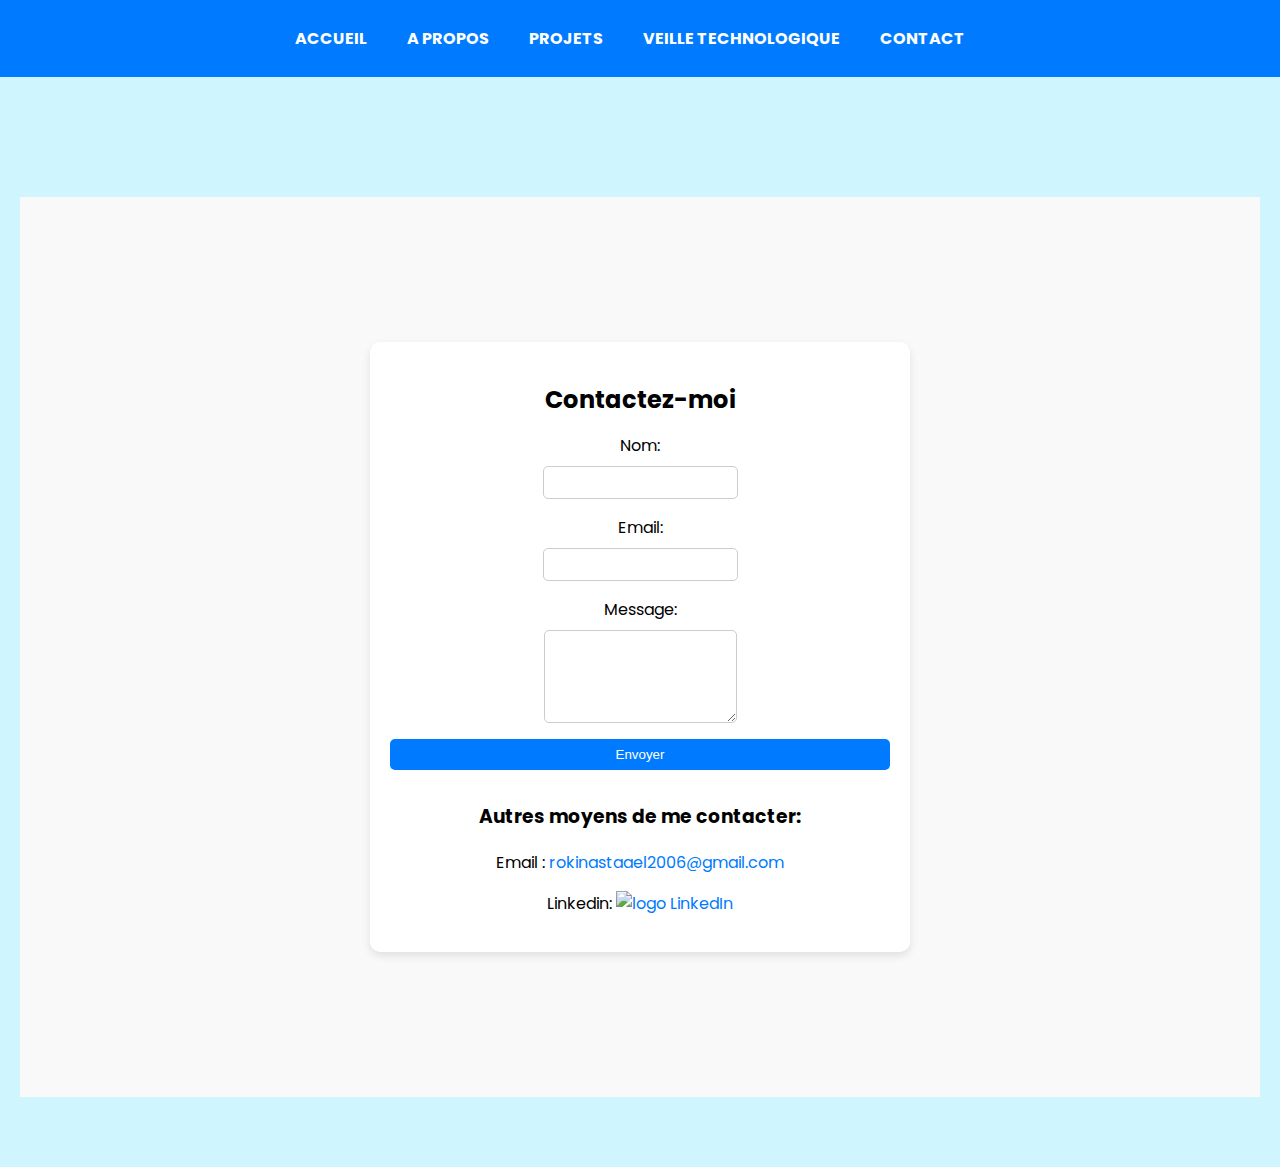
==== contact.html @ 7cf1814d "Add files via upload" ====
<html>
<head>
   <title>Accueil</title>
   <link rel="stylesheet" href="style.css"/>
   <link rel="stylesheet" href="https://fonts.googleapis.com/css2?family=Poppins:wght@400;700&display=swap"/>
</head>

<body>
<header>

<nav>
  <ul class="liste">
    <li><a href="index.html" class="button" id="navButton1">ACCUEIL</a></li>
    <li><a href="apropos.html" class="button" id="navButton2">A PROPOS</a></li>
    <li><a href="projets.html" class="button" id="navButton3">PROJETS</a></li>
	<li><a href="veille.html" class="button" id="navButton4">VEILLE TECHNOLOGIQUE</a></li>
    <li><a href="contact.html" class="button" id="navButton5">CONTACT</a></li>   
  </ul>
</nav>

</header>

<main>
<section id="contact" class="contact">
    <div class="contact-container">
	    <h2>Contactez-moi</h2>
		<form id="contactForm">
		   <div class="form-group">
		        <label for="name">Nom:</label>
				<input type="text" id="name" required>
		   </div>
		   <div class="form-group">
		       <label for="email">Email:</label>
			   <input type="email" id="email" required>
		   </div>
		   <div class="form-group">
		       <label for="message">Message:</label>
			   <textarea id="message" name="message" rows="5" required></textarea>
		   </div>
		   <button type="submit">Envoyer</button>
		</form>
		<div class="contact-info">
		    <h3>Autres moyens de me contacter:</h3>
			<p>Email : <a href="mailto:rokinastaael2006@gmail.com">rokinastaael2006@gmail.com</a></p>
			<p>Linkedin:
			  <a href="https://www.linkedin.com/in/diany-kani-mayila-694b2527a/" target="_blank"> 
			    <img src="imagelinkedin.png" alt="logo LinkedIn">
			  </a>
		    </p>
        </div>
	</div>
</section>
</main>
<script src="script.js"></script>
</body>
</html>
---- style.css ----
body {
	font-family:'Poppins',sans-serif;
	background-color:rgb(207,246,255);
	margin:0;
	padding:0;
}

header {
	background-color: #007bff;
	padding:10px 0;
}

header nav ul {
	display:flex;
	justify-content:center;
	list-style-type:none;
	padding:0;
}

header nav ul li a {
	text-decoration:none;
	color:white;
	font-size:16px;
	padding: 10px 15px;
	border-radius:5px;
	transition:background-color 0.3s;
}

header nav ul li a:hover {
    background-color: #0056b3;
}



main {
	padding:20px; /*pour espacer le contenu principal */
}


.titres {
	text-align:center;
	color:#333;
	margin:30px 0; /*pour espacer avant et après */
}

.titresveille {
	text-align:center;
	color:rgb(4,67,120);
	margin:30px 0;
}

.pagedegarde {
	background-image:url('imageaccueilportefolio.png'); 
    background-size:cover; 
    background-position:center; 
    height:100vh; /*ajuste à la hauteur de l'écran*/
    color:white; /* Couleur du texte */
    display:flex;
    justify-content:center;
    align-items:center; /* Centre le texte horizontalement et verticalement */
    text-align:center;
}

.main-title {
    font-size:50px;
    font-weight:bold;
    margin:0;
}

.subtitle {
    font-size:24px;
    margin:10px 0 0 0;
}

nav ul {
	display:flex;
	justify-content:center;
	list-style-type:none;
	padding:0;
}

nav ul li {
	margin-right:20px;
}

nav .button {
	padding:10px;
	color:white;
	font-weight:bold;
	border:none;
	cursor:pointer;
	font-size:16px;
}

nav .button:hover {
	background-color:rgb(8,194,249); /*pour avoir une couleur quand on passe au-dessus de l'élément */
}


.onglets {
	display:flex;
	justify-content:center;
	margin-bottom:20px;
}

.onglets button {
	background-color:#f0f0f0;
	border:1px solid #ccc;
	border-radius:5px;
	padding:10px 20px;
	margin:0 5px; /* pour espacer les boutons */
	cursor:pointer;
	font-size:16px;
	transition:background-color 0.3s; /*pour rajouter de l'interactivité et de la modernité */
	color:rgb(4,160,205);
	font-family:'Poppins';
}

.onglets button:hover {
	background-color:rgb(146,255,234) ;
}

.onglets button active {
	background-color:#007bff;
	color:rgb(4,160,205);
	border-color:#007bff;
	font-family:'Poppins';
}

.onglets contenu {
	text-align:center;
}

.onglet-panneau {
	display:none;
	padding:20px;
	background-color:#fafafa;
	border:1px solid #ccc;
	border-radius:5px;
	margin-top:10px;
	text-align:justify;
}

.onglet-panneau.active {
	display:block; /*pour afficher le panneau actif*/
}

#veilletechnologique {
	margin-bottom:100px;
}

#contact {
	margin-top:100px;
	clear:both;
}

section {
	min-height:100vh;
	padding:20px;
	box-sizing:border-box;
	margin-bottom:50px;
}

#projets {
	display:flex;
	gap:20px;
	justify-content:center;
	align-items:center;
    margin:50px 0;}

.project {
	display:flex;
	flex-direction:column;
	align-items:center;
	text-align:center;
	width:250px;
	border:1px solid #ccc;
	border-radius:8px;
	overflow:hidden; /*pour recadrer le contenu qui déborde */
	box-shadow: 0 4px 6px rgba(0,0,0,0.1);
	transition:transform 0.3s, box-shadow 0.3s;
}

.project:hover {
	transform:translateY(-10px);
	box-shadow: 0 8px 15px rgba(0,0,0,0.2);
}

.project-image img {
	width:100%;
	height:auto;
}

.project-description {
	padding:20px;
}

.contact {
	display:flex;
	flex-direction:column;
	justify-content:center;
	align-items:center;
	min-height:100vh; /*comme ça ça prendra tout l'écran */
	padding:20px;
	background-color:#f9f9f9;
}

.contact-info {
	margin-top:2rem;
}

.contact-info a {
	color:#007bff;
	text-decoration:none;
}

.contact-info a:hover {
	text-decoraction:underline;
}

.contact-container {
	background:white;
	padding:20px;
	border-radius:10px;
	box-shadow:0 4px 8px rgba(0,0,0,0.1);
	width:100%;
	max-width:500px;
	text-align:center;
}

.contact-container h2 {
	margin-bottom:1rem;
}

.form-group {
	margin-bottom:1rem;
}

label {
	display:block;
	margin-bottom:0.5rem;
}

input, textarea {
	width:calc(100%-20px);
    padding:0.5rem;
    border:1px solid #ccc;
    border-radius:5px;
}

button {
	background-color:#007bff;
	color:white;
	padding:0.5rem 1rem;
	border:none;
	border-radius:5px;
	cursor:pointer;
	margin-top:1rem;
	display:block;
	width:100%;
	text-decoration:none;
}

.button.active {
	color:red;
}


button:hover {
	background-color:#0056b3;
}


.encadre {
	padding:15px;
	background-color:#fff;
	border:2px solid #007BFF;
	border-radius:10px;
	margin:10px 0;
	box-shadow:0 4px 6px rgba(0,0,0,0.1);
	text-align:justify;
}

.veilletechnologique p.encadre {
	margin:20px 0;
}

.liste{
	list-style-type:none;
}

.color{
	color:rgb(4,67,120);
}

.center{
	text-align:center;
}
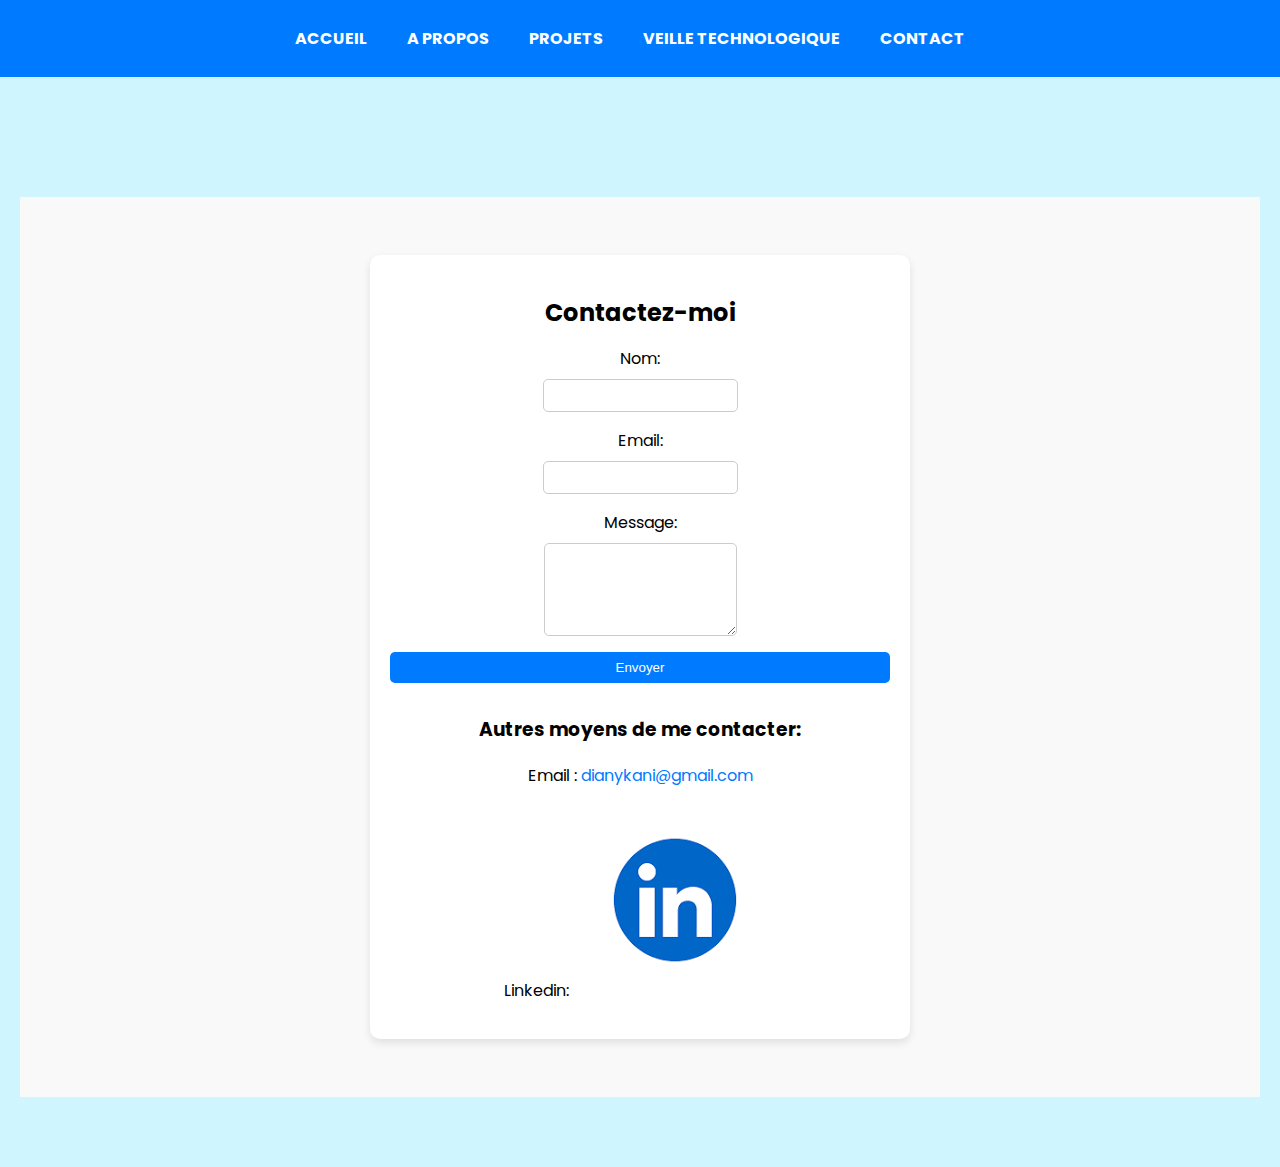
==== commit b310bb88: "Add files via upload" ====
--- a/contact.html
+++ b/contact.html
@@ -41,7 +41,7 @@
 		</form>
 		<div class="contact-info">
 		    <h3>Autres moyens de me contacter:</h3>
-			<p>Email : <a href="mailto:rokinastaael2006@gmail.com">rokinastaael2006@gmail.com</a></p>
+			<p>Email : <a href="mailto:dianykani@gmail.com">dianykani@gmail.com</a></p>
 			<p>Linkedin:
 			  <a href="https://www.linkedin.com/in/diany-kani-mayila-694b2527a/" target="_blank"> 
 			    <img src="imagelinkedin.png" alt="logo LinkedIn">
